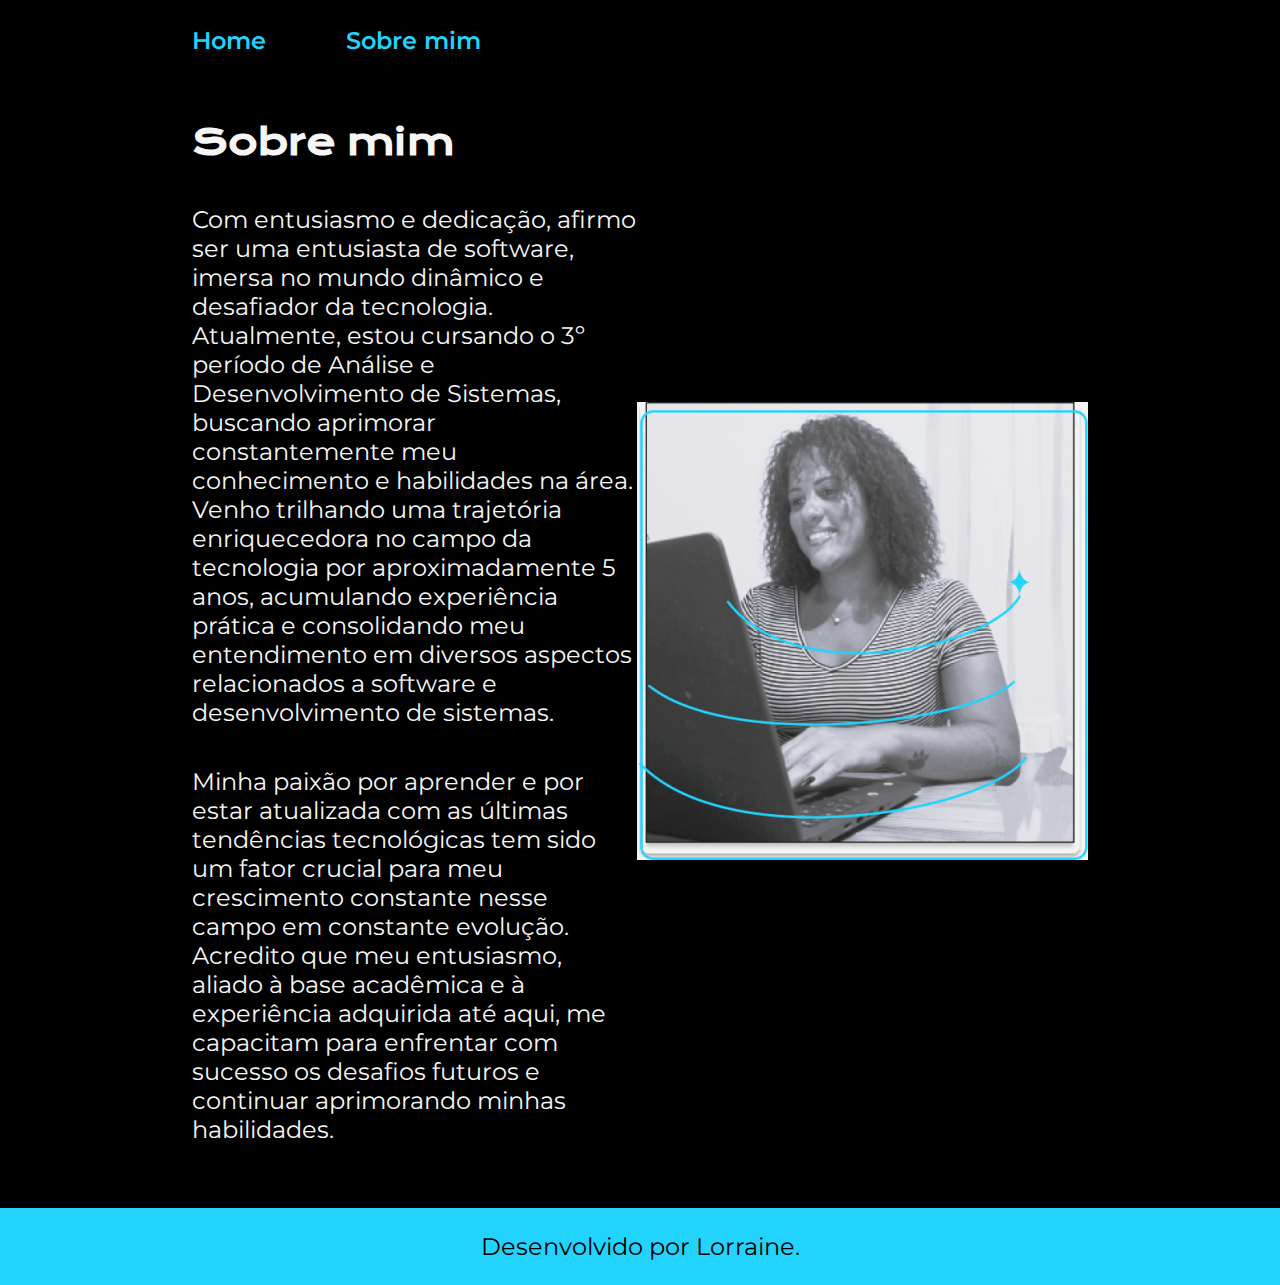
==== About.html @ c7ebad8f "Add files via upload" ====
<!DOCTYPE html>
<html lang="pt-br">
<head>
    <meta charset="UTF-8">
    <meta name="viewport" content="width=device-width, initial-scale=1.0">
    <title>Sobre mim</title>
    <link rel="stylesheet" href="Style/style.css">
</head>

<body>
<header class="cabecalho">
    <nav class="cabecalho__menu">
        <a class="cabecalho__menu__link" href="index.html">Home</a>
        <a class="cabecalho__menu__link" href="About.html">Sobre mim</a>
    </nav>
</header>
<main class="apresentacao">
<section class="apresentacao__conteudo">
<h1 class="apresentacao__conteudo__titulo">Sobre mim</h1>
<p class="apresentacao__conteudo__texto">Com entusiasmo e dedicação, afirmo ser uma entusiasta de software, imersa no mundo dinâmico e desafiador da tecnologia. Atualmente, estou cursando o 3º período de Análise e Desenvolvimento de Sistemas, buscando aprimorar constantemente meu conhecimento e habilidades na área. Venho trilhando uma trajetória enriquecedora no campo da tecnologia por aproximadamente 5 anos, acumulando experiência prática e consolidando meu entendimento em diversos aspectos relacionados a software e desenvolvimento de sistemas.</p>
<p class="apresentacao__conteudo__texto">Minha paixão por aprender e por estar atualizada com as últimas tendências tecnológicas tem sido um fator crucial para meu crescimento constante nesse campo em constante evolução.
Acredito que meu entusiasmo, aliado à base acadêmica e à experiência adquirida até aqui, me capacitam para enfrentar com sucesso os desafios futuros e continuar aprimorando minhas habilidades.</p>

</section>
<img src="./Assets/Untitled (8).png" alt="Foto da Lorraine programando">
</main>
<footer class="rodape">
    <p>Desenvolvido por Lorraine.</p>
</footer>

</body>
</html>
---- Style/style.css ----
@import url('https://fonts.googleapis.com/css2?family=Krona+One&family=Montserrat:wght@400;600&display=swap');

:root {
--cor-primaria: #000000;
--cor-secundaria: #f6f6f6;
--cor-terciaria: #22d4fd;
--cor-hover: #272727;

--font-primaria: 'krona one', sans-serif;
--font-secundaria: 'Montserrat', sans-serif;


}

*{
    margin: 0;
    padding: 0;
}

body{
    box-sizing: border-box;
    background-color: var(--cor-primaria);
    color: var(--cor-secundaria);
}

.cabecalho {
    padding: 2% 0% 0% 15%;

}

.cabecalho__menu{
    display: flex;
    gap: 80px;
}

.cabecalho__menu__link {
    font-family: var(--font-secundaria);
    font-size: 24px;
    font-weight: 600;
    color: var(--cor-terciaria);
    text-decoration: none;
}

.apresentacao{
    padding: 5% 15%;
    display: flex;
    align-items: center;
    justify-content: space-between;
}
.apresentacao__conteudo{
    width: 615px;
    display: flex;
    flex-direction: column;
    gap: 40px;
}

.apresentacao__conteudo__titulo{
    font-size: 36px;
    font-family: var(--font-primaria);
}

.titulo-destaque{
    color: var(--cor-terciaria);
}

.apresentacao__conteudo__texto{
    font-size: 24px;
    font-family: var(--font-secundaria);
}

.apresentacao__links{
    display: flex;
    flex-direction: column;
    justify-content: space-between;
    align-items: center;
    gap: 32px;
}



.apresentacao__links__link{
    display: flex;
    justify-content: center;
    gap: 16px;
    border: 2px dotted var(--cor-terciaria);
    width: 378px;
    text-align: center;
    border-radius: 8px;
    font-size: 24px;
    font-weight: 600;
    padding: 21.5px 0;
    text-decoration: none;
    color: var(--cor-terciaria);
    font-family: var(--font-secundaria);
}

.apresentacao__links__link:hover{
    background-color: var(--cor-hover);
}
.apresentacao_links_subtitulo {
    font-family: var(--font-primaria);
    font-weight: 400;
    font-size: 24px;
}
.rodape{
    padding: 24px;
    color: var(--cor-primaria);
    background-color: var(--cor-terciaria);
    text-align: center;
    font-family: var(--font-secundaria);
    font-size: 24px;
    font-weight: 400;
}
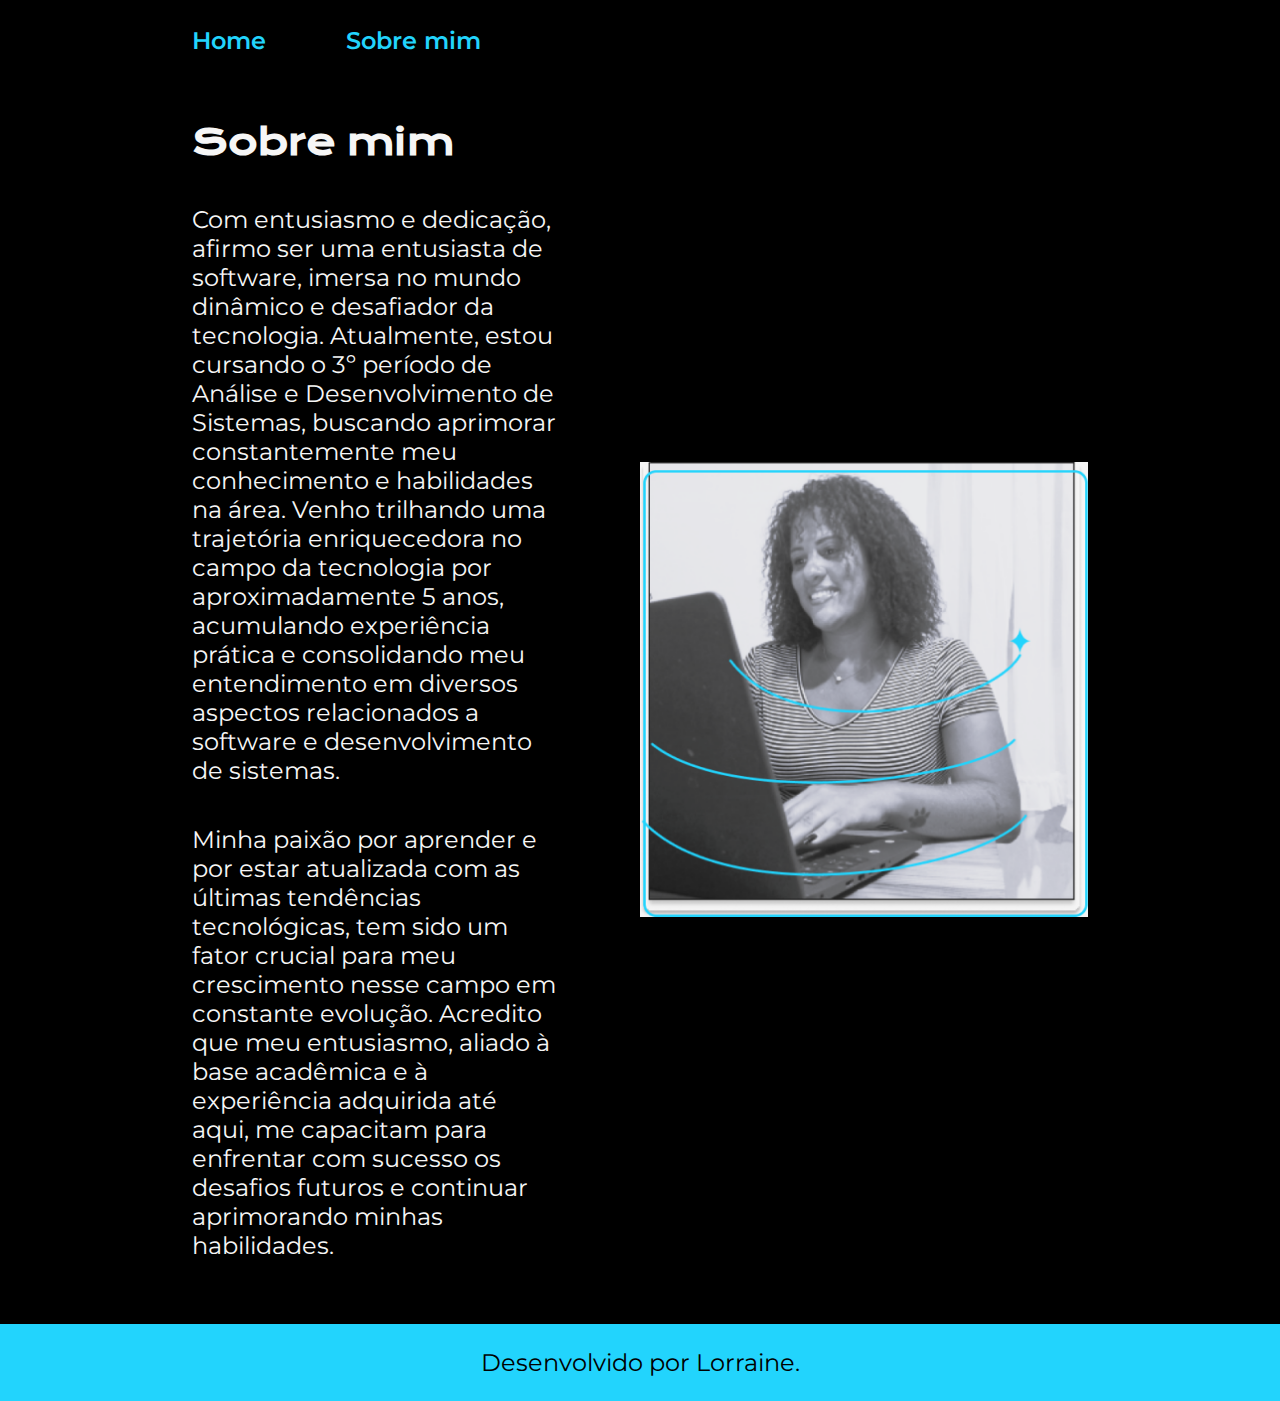
==== commit ab77ab23: "Update About.html" ====
--- a/About.html
+++ b/About.html
@@ -18,15 +18,15 @@
 <section class="apresentacao__conteudo">
 <h1 class="apresentacao__conteudo__titulo">Sobre mim</h1>
 <p class="apresentacao__conteudo__texto">Com entusiasmo e dedicação, afirmo ser uma entusiasta de software, imersa no mundo dinâmico e desafiador da tecnologia. Atualmente, estou cursando o 3º período de Análise e Desenvolvimento de Sistemas, buscando aprimorar constantemente meu conhecimento e habilidades na área. Venho trilhando uma trajetória enriquecedora no campo da tecnologia por aproximadamente 5 anos, acumulando experiência prática e consolidando meu entendimento em diversos aspectos relacionados a software e desenvolvimento de sistemas.</p>
-<p class="apresentacao__conteudo__texto">Minha paixão por aprender e por estar atualizada com as últimas tendências tecnológicas tem sido um fator crucial para meu crescimento constante nesse campo em constante evolução.
+<p class="apresentacao__conteudo__texto">Minha paixão por aprender e por estar atualizada com as últimas tendências tecnológicas, tem sido um fator crucial para meu crescimento nesse campo em constante evolução.
 Acredito que meu entusiasmo, aliado à base acadêmica e à experiência adquirida até aqui, me capacitam para enfrentar com sucesso os desafios futuros e continuar aprimorando minhas habilidades.</p>
 
 </section>
-<img src="./Assets/Untitled (8).png" alt="Foto da Lorraine programando">
+<img class="apresentacao__imagem" src="./Assets/Untitled (8).png" alt="Foto da Lorraine programando">
 </main>
 <footer class="rodape">
     <p>Desenvolvido por Lorraine.</p>
 </footer>
 
 </body>
-</html>+</html>
--- a/Style/style.css
+++ b/Style/style.css
@@ -46,9 +46,10 @@
     display: flex;
     align-items: center;
     justify-content: space-between;
+    gap: 82px;
 }
 .apresentacao__conteudo{
-    width: 615px;
+    width: 50%;
     display: flex;
     flex-direction: column;
     gap: 40px;
@@ -76,14 +77,12 @@
     gap: 32px;
 }
 
-
-
-.apresentacao__links__link{
+.apresentacao__links__navegacao {
     display: flex;
     justify-content: center;
     gap: 16px;
     border: 2px dotted var(--cor-terciaria);
-    width: 378px;
+    width: 50%;
     text-align: center;
     border-radius: 8px;
     font-size: 24px;
@@ -96,6 +95,10 @@
 
 .apresentacao__links__link:hover{
     background-color: var(--cor-hover);
+}
+
+.apresentacao__imagem {
+    width: 50%;
 }
 .apresentacao_links_subtitulo {
     font-family: var(--font-primaria);
@@ -110,4 +113,22 @@
     font-family: var(--font-secundaria);
     font-size: 24px;
     font-weight: 400;
-}+}
+
+@media (max-width:1200px) {
+
+    .cabecalho {
+        padding: 10%;
+    }
+
+    .cabecalho__menu {
+        justify-content: center;
+    }
+    .apresentacao {
+        flex-direction: column-reverse;
+        padding: 5%;
+    }
+    .apresentacao__conteudo {
+        width: auto;
+    }
+}
